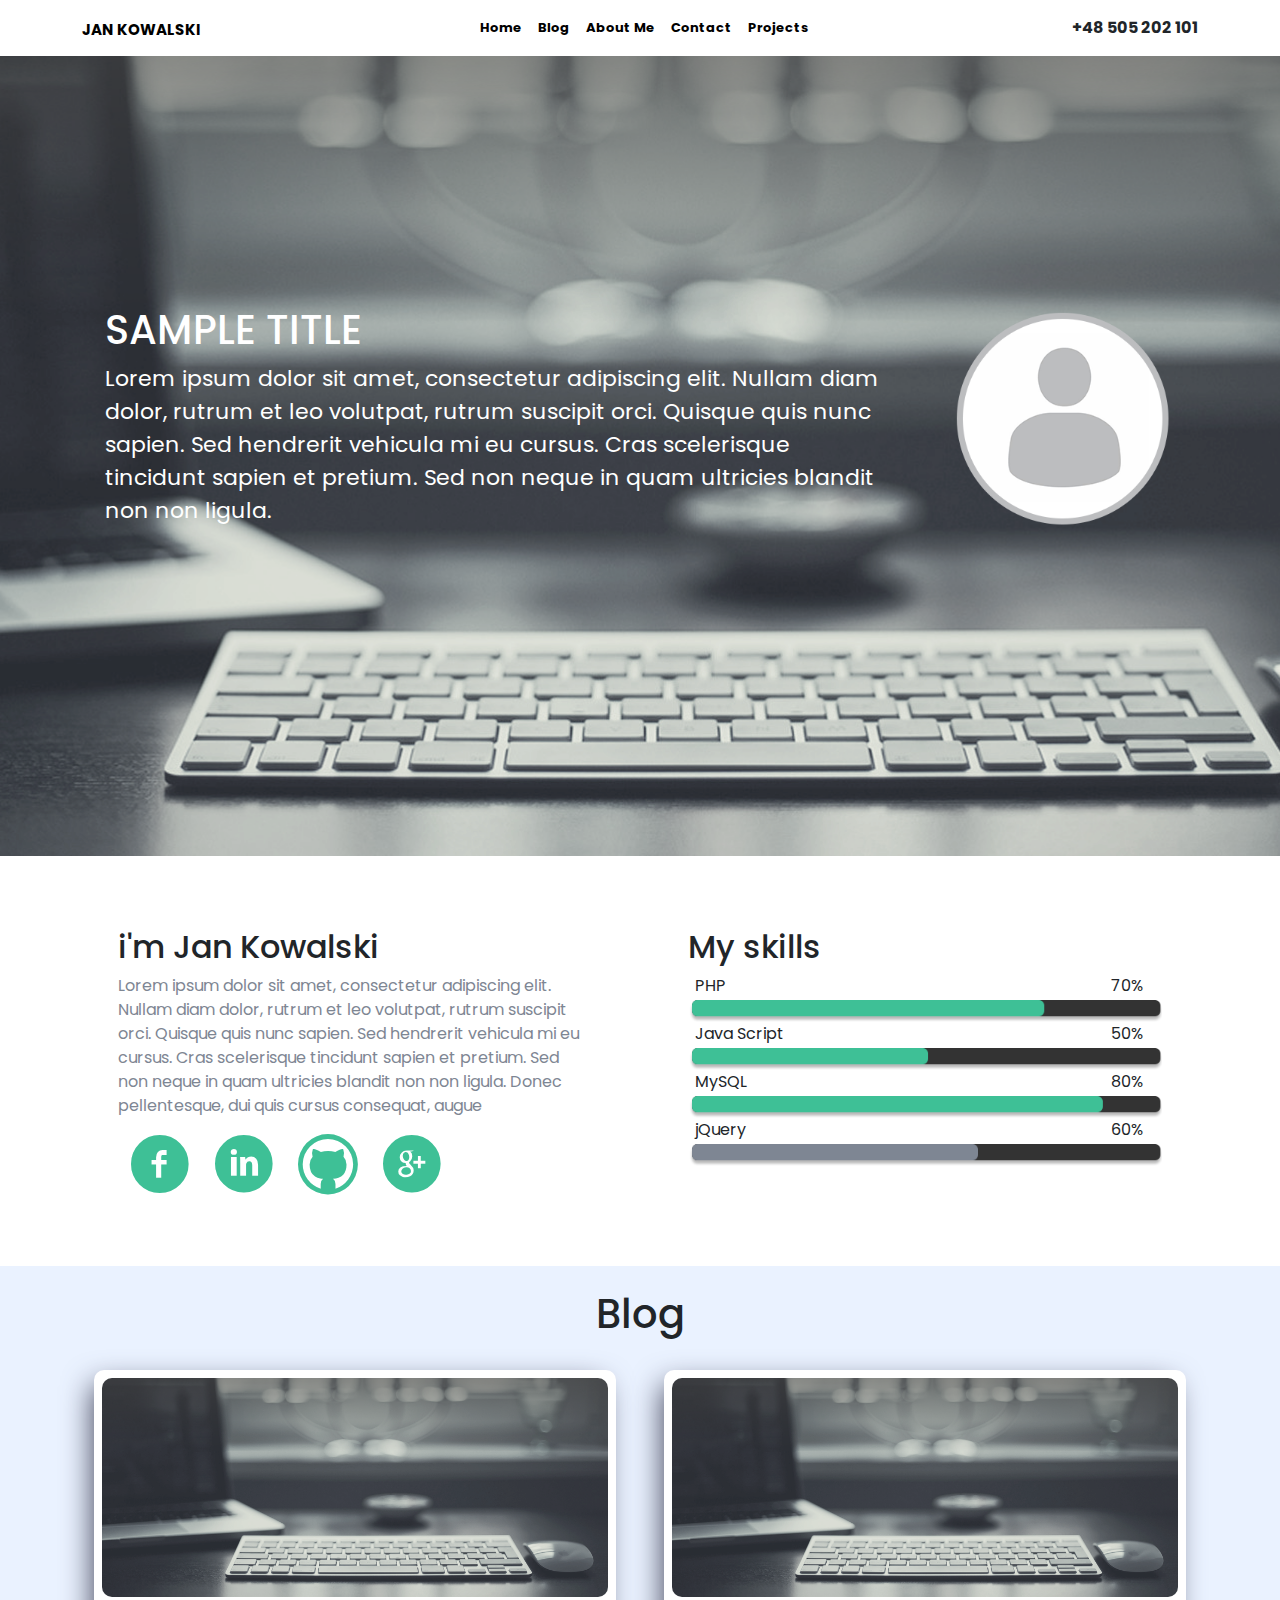
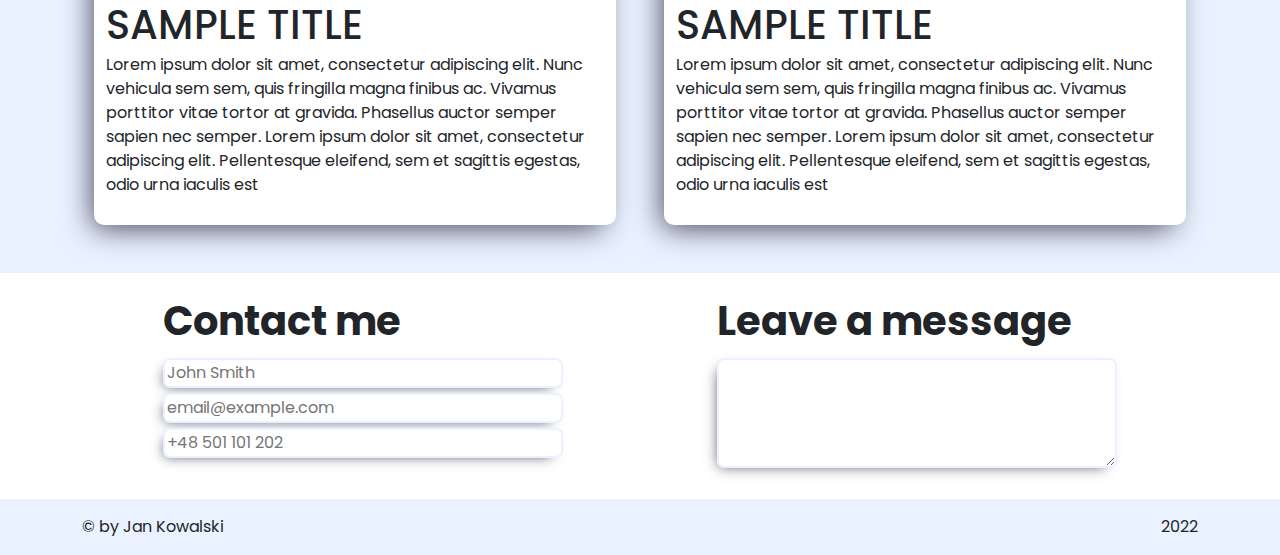
==== ZAD-4/index.html @ b76e467c "Add files via upload" ====
<!DOCTYPE HTML>
<html lang="pl">
    <head>
        <meta charset="utf-8"/>
        <meta name="viewport" content="width=device-width, initial-scale=1"/>
        <title>Jan Kowalski - Portfolio</title>

        <link href="style.css" rel="stylesheet" type="text/css"/>
        <link href="css/bootstrap.min.css" rel="stylesheet" type="text/css"/>
        <link href="css/fontello.css" rel="stylesheet" type="text/css"/>
        
        <link rel="preconnect" href="https://fonts.googleapis.com">
        <link rel="preconnect" href="https://fonts.gstatic.com" crossorigin>
        <link href="https://fonts.googleapis.com/css2?family=Poppins:wght@400;700&display=swap" rel="stylesheet">
    </head>
    <body>
        <section id="navbar">
            <div class="container">
                <nav class="navbar navbar-expand-lg navbar-light">
                    <a href="index.html" class="navbar-brand"><span class="name">Jan Kowalski</span></a>
                    <span class="tel d-lg-none d-md-block">+48 505 202 101</span>
                    <button class="navbar-toggler " type="button" data-bs-toggle="collapse" data-bs-target="#mainmenu" aria-controls="mainmenu" aria-expanded="false" aria-label="Toggle navigation">
                        <span class="navbar-toggler-icon"></span>
                    </button>
                    
                        <div class="collapse navbar-collapse menu" id="mainmenu" style="flex-grow: 0 !important;">
                            <ul class="navbar-nav mb-2 mb-lg-0">
                                <li class="nav-item">
                                    <a href="#" class="nav-link">Home</a>
                                </li>
                                <li class="nav-item">
                                    <a href="#" class="nav-link">Blog</a>
                                </li>
                                <li class="nav-item">
                                    <a href="#" class="nav-link">About Me</a>
                                </li>
                                <li class="nav-item">
                                    <a href="#" class="nav-link">Contact</a>
                                </li>
                                <li class="nav-item">
                                    <a href="#" class="nav-link">Projects</a>
                                </li>
                            </ul>
                        </div>
                        <span class="tel d-none d-lg-block">+48 505 202 101</span>
                    </div>
                </nav>
            </div>
        </section>

        <section class="slider"> 
            <div class="container">
                <div class="row box">
                    <div class="text col-md-6"> <!-- border border-1 border-primary -->
                        <h1>Sample title</h1>
                        <p id="stext">Lorem ipsum dolor sit amet, consectetur adipiscing elit. Nullam diam dolor, rutrum et leo volutpat, rutrum suscipit orci. Quisque quis nunc sapien. Sed hendrerit vehicula mi eu cursus. Cras scelerisque tincidunt sapien et pretium. Sed non neque in quam ultricies blandit non non ligula.</p>
                    </div>
                    <div class="icon col-md-6">
                        <img src="img/icon.png" class="img-fluid"/>
                    </div>
                </div>
            </div>
        </section>

        <section id="skills">
            <div class="container">
                <div class="row">
                    <div id="box1" class="p-5 my-4 col-md-6">
                        <h2>i'm Jan Kowalski</h1>
                        <span>Lorem ipsum dolor sit amet, consectetur adipiscing elit. Nullam diam dolor, rutrum et leo volutpat, rutrum suscipit orci. Quisque quis nunc sapien. Sed hendrerit vehicula mi eu cursus. Cras scelerisque tincidunt sapien et pretium. Sed non neque in quam ultricies blandit non non ligula. Donec pellentesque, dui quis cursus consequat, augue</span>
                        <div id="socials" class="mt-3">
                            <div id="fb">
                                <a href="#"><i class="icon-facebook-circled"></i></a>
                            </div>
                            <div id="in">
                                <a href="#"><i class="icon-linkedin-circled"></i></a>
                            </div>
                            <div id="git">
                                <a href="#"><i class="icon-github-circled"></i></a>
                            </div>
                            <div id="gplus">
                                <a href="#"><i class="icon-gplus-circled"></i></a>
                            </div>
                            <div style="clear: both"></div>
                        </div>
                    </div>
                    <div  id="box2" class="p-5 my-4 col-md-6">
                        <h2>My skills</h2>
                        <div id="skill-1">
                            <span style="float: left; padding-left: 7px;">PHP</span><span style="float: right; padding-right: 19px;">70%</span>
                            <div style="clear:both"></div>
                            <img src="img/skill-1.png" width="550" class="img-fluid"/>
                        </div>
                        <div id="skill-2">
                            <span style="float: left; padding-left: 7px;">Java Script</span><span style="float: right; padding-right: 19px;">50%</span>
                            <div style="clear:both"></div>
                            <img src="img/skill-2.png" width="550" class="img-fluid"/>
                        </div>
                        <div id="skill-3">
                            <span style="float: left; padding-left: 7px;">MySQL</span><span style="float: right; padding-right: 19px;">80%</span>
                            <div style="clear:both"></div>
                            <img src="img/skill-3.png" width="550" class="img-fluid"/>
                        </div>
                        <div id="skill-4">
                            <span style="float: left; padding-left: 7px;">jQuery</span><span style="float: right; padding-right: 19px;">60%</span>
                            <div style="clear:both"></div>
                            <img src="img/skill-4.png" width="550" class="img-fluid"/>
                        </div>
                        </div>
                </div>
            </div>
        </section>

        <section id="blog">
            <div class="container py-4">
                <div class="row">
                    <h1 class="">Blog</h1>
                    <div class="col-lg-6 p-4">
                        <div class="blog-box-in p-2">
                            <img src="img/website-design-background.png" alt="" class="img-fluid"/>
                            <div class="pt-1"></div>
                            <span class="h1 ps-1 text-uppercase">Sample title</span>
                            <p class="p-1">Lorem ipsum dolor sit amet, consectetur adipiscing elit. Nunc vehicula sem sem, quis fringilla magna finibus ac. Vivamus porttitor vitae tortor at gravida. Phasellus auctor semper sapien nec semper. Lorem ipsum dolor sit amet, consectetur adipiscing elit. Pellentesque eleifend, sem et sagittis egestas, odio urna iaculis est</p>
                        </div>
                    </div>
                    <div class="col-lg-6 p-4">
                        <div class="blog-box-in p-2">
                            <img src="img/website-design-background.png" alt="" class="img-fluid"/>
                            <div class="pt-1"></div>
                            <span class="h1 ps-1 text-uppercase">Sample title</span>
                            <p class="p-1">Lorem ipsum dolor sit amet, consectetur adipiscing elit. Nunc vehicula sem sem, quis fringilla magna finibus ac. Vivamus porttitor vitae tortor at gravida. Phasellus auctor semper sapien nec semper. Lorem ipsum dolor sit amet, consectetur adipiscing elit. Pellentesque eleifend, sem et sagittis egestas, odio urna iaculis est</p>
                        </div>
                    </div>
                </div>
            </div>
        </section>

        <section id="contact-form">
            <div class="container">
                <div class="row my-4 m-1">
                    <div id="lbox" class="col-lg-6 pb-3">
                        <div>
                            <h1 class="input">Contact me</h1>
                            <div class="input"><input type="text" name="name" placeholder="John Smith"/></div>
                            <div class="input"><input type="email" name="mail" placeholder="email@example.com"/></div>
                            <div class="input"><input type="tel" name="tel" placeholder="+48 501 101 202"/></div>
                        </div>
                    </div>
                    <div id="rbox" class="col-lg-6">
                        <h1 class="input">Leave a message</h1>
                        <div class="input"><textarea name="msg"></textarea></div>
                    </div>
                </div>
            </div>
        </section>

        <section>
            <footer>
                <div class="container">
                    <div class="row">
                        <div class="py-3">
                            <span style="float: left;">&copy by Jan Kowalski</span>
                            <span style="float: right;">2022</span>
                        </div>
                        <div style="clear:both;"></div>
                    </div>
                </div>
            </footer>
        </section>
        <script src="js/bootstrap.min.js"></script>
    </body>
</html>
---- ZAD-4/style.css ----
body {
    font-family: 'Poppins', sans-serif !important;
}

#navbar a{
    color: #000;
} 

.name {
    text-transform: uppercase;
    font-weight: 700;
    font-size: 15px;
}

.tel {
    font-weight: 700;
}


.menu {
    margin-left: auto;
    margin-right: auto;
}

ul > li {
    font-size: 13px;
    font-weight: 700;
}

.slider {
    height: 800px;
    background-image: url(img/website-design-background.png);
    background-repeat: no-repeat;
    background-position: center;
    background-size: cover;
    font-size: 22px;
    
}

.box {
    position: relative;
    top: 250px;
    max-height: 250px !important;
}

@media (max-width: 1200px) {
    .box {
        top: 150px !important;
    }
}

.text {
    color: #ffffff;
    width: 800px !important;
    margin-left: auto;
    margin-right: auto;
}

.text h1 {
    text-transform: uppercase;
}

.icon {
    width: 250px !important;
    margin-left: auto;
    margin-right: auto;
    
}

#box1 span{
    color: #7E8693;
}

#socials {
    width: 340px;
    height: 60px;
}

#fb a{
    float: left;
    color: #3EC096;
    text-decoration: none;
}

#fb:hover a{
    color: #2db087;
}

#in a{
    float: left;
    color: #3EC096;
    text-decoration: none;
}

#fb:hover in{
    color: #2db087;
}

#git a{
    float: left;
    color: #3EC096;
    text-decoration: none;
}

#git:hover a{
    color: #2db087;
}

#gplus a {
    float: left;
    color: #3EC096;
    text-decoration: none;
}

#gplus:hover a{
    color: #2db087;
}

#blog {
    background-color: #eaf2ff;
}

#blog h1 {
    text-align: center;
}

.blog-box-in {
    background-color: #fff;
    border-radius: 10px;
    -webkit-box-shadow: -7px 9px 30px -6px rgba(66, 68, 90, 1);
    -moz-box-shadow: -7px 9px 30px -6px rgba(66, 68, 90, 1);
    box-shadow: -7px 9px 30px -6px rgba(66, 68, 90, 1);
  }

  .blog-box-in img {
    border-radius: 10px;
  }

#lbox {
    font-weight: 700;
}

#rbox {
    font-weight: 700;
}

#lbox > div > div > input {
    width: 400px;
    margin-top: 5px;
    border: 2px solid #eaf2ff;
    border-radius: 7px;
    -webkit-box-shadow: -5px 5px 13px -7px rgba(66, 68, 90, 1);
    -moz-box-shadow: -5px 5px 13px -7px rgba(66, 68, 90, 1);
    box-shadow: -5px 5px 13px -7px rgba(66, 68, 90, 1);
    margin-left: auto !important;
    margin-right: auto !important;
}

#lbox h1 {
    font-weight: 700;
}

#rbox h1 {
    font-weight: 700;
}

#rbox > div > textarea {
    width: 400px;
    height: 110px;
    margin-top: 5px;
    border: 2px solid #eaf2ff;
    border-radius: 7px;
    -webkit-box-shadow: -5px 5px 13px -7px rgba(66, 68, 90, 1);
    -moz-box-shadow: -5px 5px 13px -7px rgba(66, 68, 90, 1);
    box-shadow: -5px 5px 13px -7px rgba(66, 68, 90, 1);
}

footer {
    background-color: #eaf2ff;
}

.input {
    width: 400px;
    margin-left: auto;
    margin-right: auto;
}
---- ZAD-4/css/fontello.css ----
@font-face {
  font-family: 'fontello';
  src: url('../font/fontello.eot?30403249');
  src: url('../font/fontello.eot?30403249#iefix') format('embedded-opentype'),
       url('../font/fontello.woff2?30403249') format('woff2'),
       url('../font/fontello.woff?30403249') format('woff'),
       url('../font/fontello.ttf?30403249') format('truetype'),
       url('../font/fontello.svg?30403249#fontello') format('svg');
  font-weight: normal;
  font-style: normal;
}
/* Chrome hack: SVG is rendered more smooth in Windozze. 100% magic, uncomment if you need it. */
/* Note, that will break hinting! In other OS-es font will be not as sharp as it could be */
/*
@media screen and (-webkit-min-device-pixel-ratio:0) {
  @font-face {
    font-family: 'fontello';
    src: url('../font/fontello.svg?30403249#fontello') format('svg');
  }
}
*/
[class^="icon-"]:before, [class*=" icon-"]:before {
  font-family: "fontello";
  font-style: normal;
  font-weight: normal;
  speak: never;

  display: inline-block;
  text-decoration: inherit;
  width: 1em;
  margin-right: .2em;
  text-align: center;
  /* opacity: .8; */

  /* For safety - reset parent styles, that can break glyph codes*/
  font-variant: normal;
  text-transform: none;

  /* fix buttons height, for twitter bootstrap */
  line-height: 1em;

  /* Animation center compensation - margins should be symmetric */
  /* remove if not needed */
  margin-left: .2em;

  /* you can be more comfortable with increased icons size */
  /* font-size: 120%; */

  /* Font smoothing. That was taken from TWBS */
  -webkit-font-smoothing: antialiased;
  -moz-osx-font-smoothing: grayscale;

  /* Uncomment for 3D effect */
  /* text-shadow: 1px 1px 1px rgba(127, 127, 127, 0.3); */
}

.icon-github-circled:before { content: '\e801'; font-size: 60px; } /* '' */
.icon-facebook-circled:before { content: '\f30d'; font-size: 60px; } /* '' */
.icon-gplus-circled:before { content: '\f310'; font-size: 60px; } /* '' */
.icon-linkedin-circled:before { content: '\f319'; font-size: 60px; } /* '' */
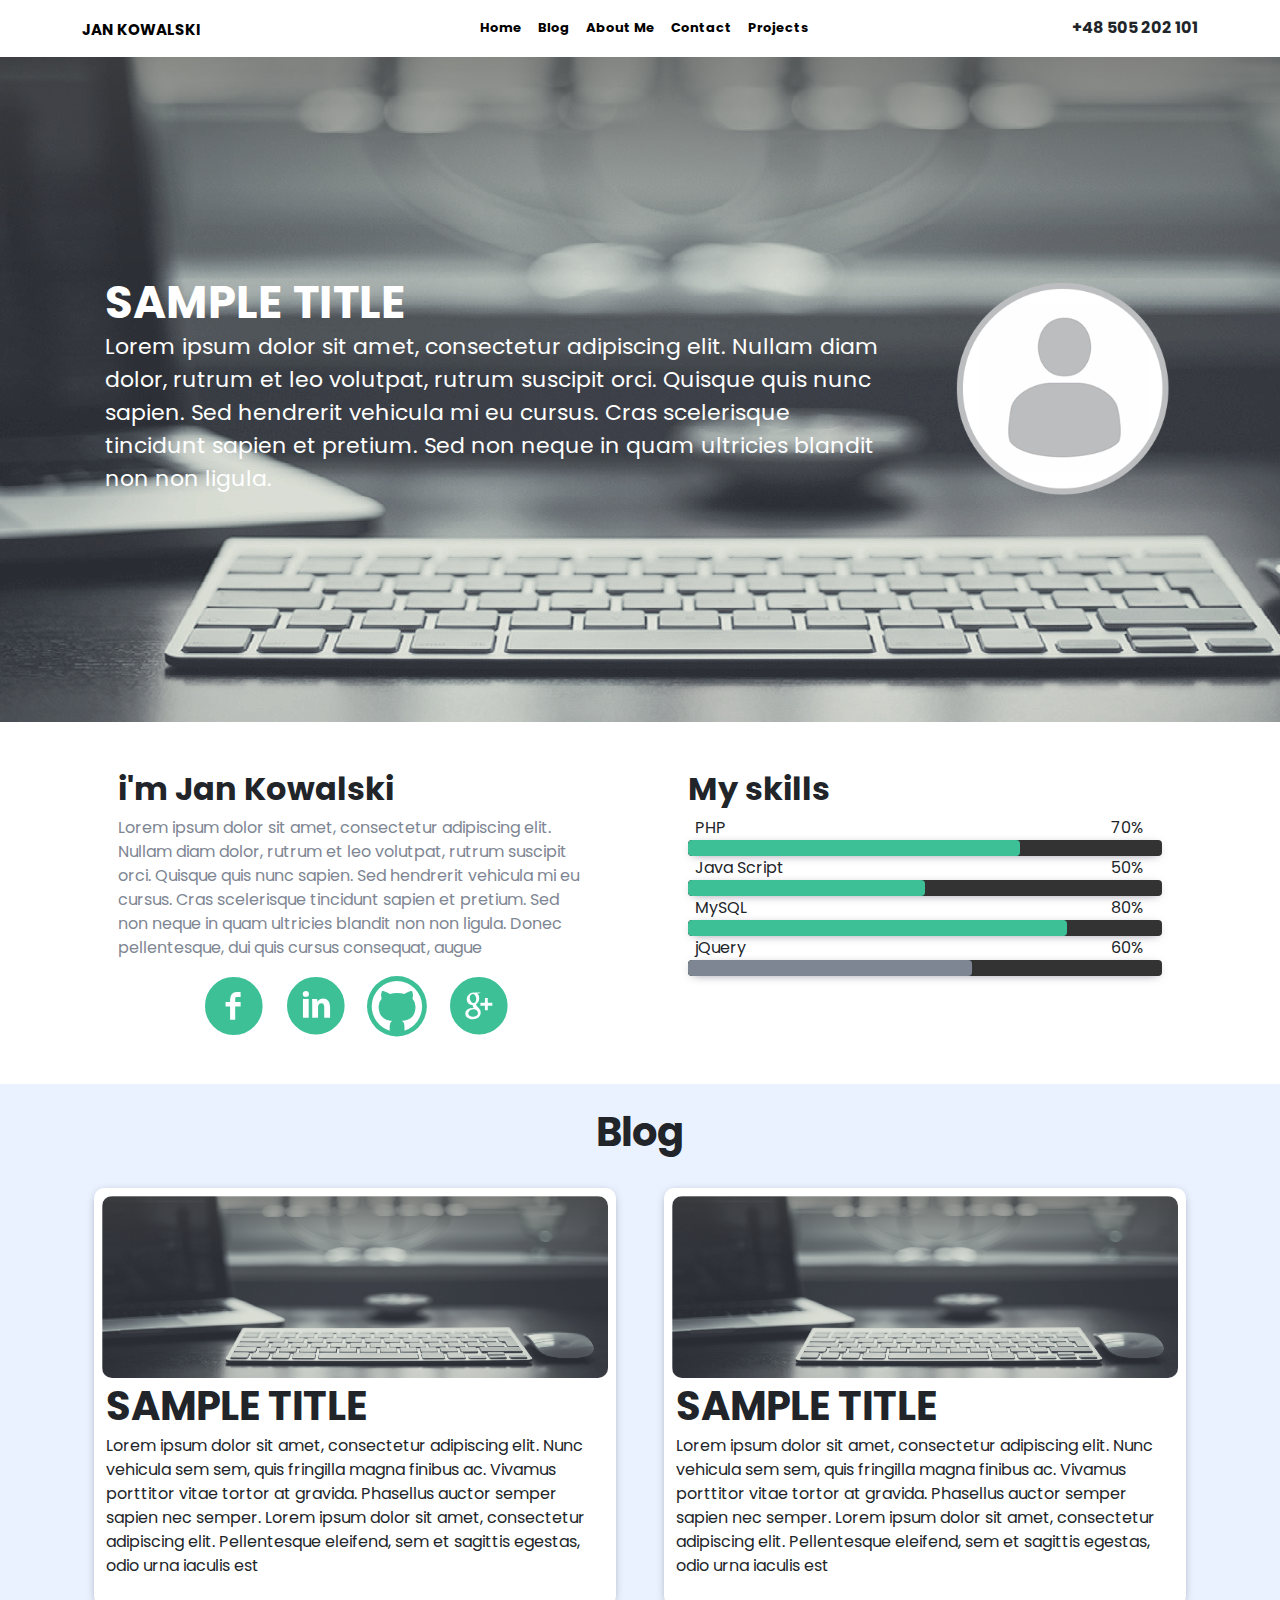
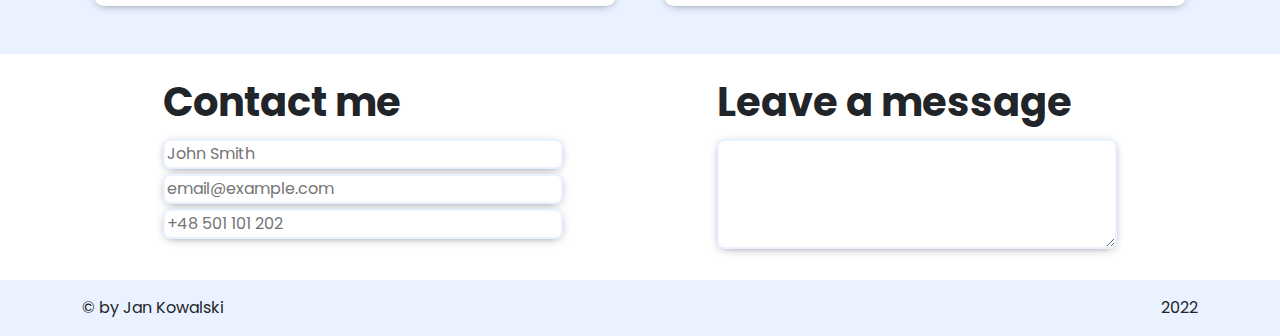
==== commit b4fbb0b2: "Add files via upload" ====
--- a/ZAD-4/index.html
+++ b/ZAD-4/index.html
@@ -52,7 +52,7 @@
             <div class="container">
                 <div class="row box">
                     <div class="text col-md-6"> <!-- border border-1 border-primary -->
-                        <h1>Sample title</h1>
+                        <h1 class="bold mb-0" style="font-size: 45px;">Sample title</h1>
                         <p id="stext">Lorem ipsum dolor sit amet, consectetur adipiscing elit. Nullam diam dolor, rutrum et leo volutpat, rutrum suscipit orci. Quisque quis nunc sapien. Sed hendrerit vehicula mi eu cursus. Cras scelerisque tincidunt sapien et pretium. Sed non neque in quam ultricies blandit non non ligula.</p>
                     </div>
                     <div class="icon col-md-6">
@@ -65,48 +65,59 @@
         <section id="skills">
             <div class="container">
                 <div class="row">
-                    <div id="box1" class="p-5 my-4 col-md-6">
-                        <h2>i'm Jan Kowalski</h1>
+                    <div id="box1" class="p-5 col-md-6">
+                        <h2 class="bold">i'm Jan Kowalski</h1>
                         <span>Lorem ipsum dolor sit amet, consectetur adipiscing elit. Nullam diam dolor, rutrum et leo volutpat, rutrum suscipit orci. Quisque quis nunc sapien. Sed hendrerit vehicula mi eu cursus. Cras scelerisque tincidunt sapien et pretium. Sed non neque in quam ultricies blandit non non ligula. Donec pellentesque, dui quis cursus consequat, augue</span>
-                        <div id="socials" class="mt-3">
-                            <div id="fb">
-                                <a href="#"><i class="icon-facebook-circled"></i></a>
+                        <div id="socials" class="mt-3 container">
+                            <div class="row">
+                                <div id="fb" class="col-3">
+                                    <a href="#"><i class="icon-facebook-circled"></i></a>
+                                </div>
+                                <div id="in" class="col-3">
+                                    <a href="#"><i class="icon-linkedin-circled"></i></a>
+                                </div>
+                                <div id="git" class="col-3">
+                                    <a href="#"><i class="icon-github-circled"></i></a>
+                                </div>
+                                <div id="gplus" class="col-3">
+                                    <a href="#"><i class="icon-gplus-circled"></i></a>
+                                </div>
+                                <div style="clear: both"></div>
                             </div>
-                            <div id="in">
-                                <a href="#"><i class="icon-linkedin-circled"></i></a>
-                            </div>
-                            <div id="git">
-                                <a href="#"><i class="icon-github-circled"></i></a>
-                            </div>
-                            <div id="gplus">
-                                <a href="#"><i class="icon-gplus-circled"></i></a>
-                            </div>
-                            <div style="clear: both"></div>
+                            
                         </div>
                     </div>
-                    <div  id="box2" class="p-5 my-4 col-md-6">
-                        <h2>My skills</h2>
+                    <div  id="box2" class="p-5 col-md-6">
+                        <h2 class="bold">My skills</h2>
                         <div id="skill-1">
                             <span style="float: left; padding-left: 7px;">PHP</span><span style="float: right; padding-right: 19px;">70%</span>
                             <div style="clear:both"></div>
-                            <img src="img/skill-1.png" width="550" class="img-fluid"/>
+                            <div class="progress bar-green">
+                                <div class="progress-bar border-radius" style="width:70%; background-color:#3EC096 !important"></div>
+                            </div>
                         </div>
                         <div id="skill-2">
                             <span style="float: left; padding-left: 7px;">Java Script</span><span style="float: right; padding-right: 19px;">50%</span>
                             <div style="clear:both"></div>
-                            <img src="img/skill-2.png" width="550" class="img-fluid"/>
+                            <div class="progress bar-green">
+                                <div class="progress-bar border-radius" style="width:50%; background-color:#3EC096 !important"></div>
+                            </div>
                         </div>
                         <div id="skill-3">
                             <span style="float: left; padding-left: 7px;">MySQL</span><span style="float: right; padding-right: 19px;">80%</span>
                             <div style="clear:both"></div>
-                            <img src="img/skill-3.png" width="550" class="img-fluid"/>
+                            <div class="progress bar-green">
+                                <div class="progress-bar border-radius" style="width:80%; background-color:#3EC096 !important"></div>
+                            </div>
                         </div>
                         <div id="skill-4">
                             <span style="float: left; padding-left: 7px;">jQuery</span><span style="float: right; padding-right: 19px;">60%</span>
                             <div style="clear:both"></div>
-                            <img src="img/skill-4.png" width="550" class="img-fluid"/>
+                            <div class="progress bar-gray">
+                                <div class="progress-bar border-radius" style="width:60%; background-color:#7E8693 !important"></div>
+                            </div>
                         </div>
-                        </div>
+                    </div>
                 </div>
             </div>
         </section>
@@ -114,20 +125,20 @@
         <section id="blog">
             <div class="container py-4">
                 <div class="row">
-                    <h1 class="">Blog</h1>
+                    <h1 class="bold">Blog</h1>
                     <div class="col-lg-6 p-4">
                         <div class="blog-box-in p-2">
                             <img src="img/website-design-background.png" alt="" class="img-fluid"/>
                             <div class="pt-1"></div>
-                            <span class="h1 ps-1 text-uppercase">Sample title</span>
+                            <span class="h1 ps-1 text-uppercase bold">Sample title</span>
                             <p class="p-1">Lorem ipsum dolor sit amet, consectetur adipiscing elit. Nunc vehicula sem sem, quis fringilla magna finibus ac. Vivamus porttitor vitae tortor at gravida. Phasellus auctor semper sapien nec semper. Lorem ipsum dolor sit amet, consectetur adipiscing elit. Pellentesque eleifend, sem et sagittis egestas, odio urna iaculis est</p>
                         </div>
                     </div>
                     <div class="col-lg-6 p-4">
-                        <div class="blog-box-in p-2">
+                        <div class="blog-box-in p-2 ">
                             <img src="img/website-design-background.png" alt="" class="img-fluid"/>
                             <div class="pt-1"></div>
-                            <span class="h1 ps-1 text-uppercase">Sample title</span>
+                            <span class="h1 ps-1 text-uppercase bold">Sample title</span>
                             <p class="p-1">Lorem ipsum dolor sit amet, consectetur adipiscing elit. Nunc vehicula sem sem, quis fringilla magna finibus ac. Vivamus porttitor vitae tortor at gravida. Phasellus auctor semper sapien nec semper. Lorem ipsum dolor sit amet, consectetur adipiscing elit. Pellentesque eleifend, sem et sagittis egestas, odio urna iaculis est</p>
                         </div>
                     </div>
--- a/ZAD-4/style.css
+++ b/ZAD-4/style.css
@@ -28,7 +28,7 @@
 }
 
 .slider {
-    height: 800px;
+    height: 666px;
     background-image: url(img/website-design-background.png);
     background-repeat: no-repeat;
     background-position: center;
@@ -38,14 +38,14 @@
 }
 
 .box {
-    position: relative;
-    top: 250px;
-    max-height: 250px !important;
+    
+    padding-top: 220px;
+    
 }
 
 @media (max-width: 1200px) {
     .box {
-        top: 150px !important;
+        padding-top: 60px !important;
     }
 }
 
@@ -72,12 +72,10 @@
 }
 
 #socials {
-    width: 340px;
-    height: 60px;
+    width: 350px;
 }
 
 #fb a{
-    float: left;
     color: #3EC096;
     text-decoration: none;
 }
@@ -87,9 +85,12 @@
 }
 
 #in a{
-    float: left;
-    color: #3EC096;
-    text-decoration: none;
+    color: #3EC096;
+    text-decoration: none;
+}
+
+#in:hover a{
+    color: #2db087;
 }
 
 #fb:hover in{
@@ -97,7 +98,6 @@
 }
 
 #git a{
-    float: left;
     color: #3EC096;
     text-decoration: none;
 }
@@ -107,7 +107,6 @@
 }
 
 #gplus a {
-    float: left;
     color: #3EC096;
     text-decoration: none;
 }
@@ -127,9 +126,9 @@
 .blog-box-in {
     background-color: #fff;
     border-radius: 10px;
-    -webkit-box-shadow: -7px 9px 30px -6px rgba(66, 68, 90, 1);
-    -moz-box-shadow: -7px 9px 30px -6px rgba(66, 68, 90, 1);
-    box-shadow: -7px 9px 30px -6px rgba(66, 68, 90, 1);
+    -webkit-box-shadow: 0px 2px 11px -5px rgba(66, 68, 90, 1);
+    -moz-box-shadow: 0px 2px 11px -5px rgba(66, 68, 90, 1);
+    box-shadow: 0px 2px 11px -5px rgba(66, 68, 90, 1);
   }
 
   .blog-box-in img {
@@ -149,9 +148,9 @@
     margin-top: 5px;
     border: 2px solid #eaf2ff;
     border-radius: 7px;
-    -webkit-box-shadow: -5px 5px 13px -7px rgba(66, 68, 90, 1);
-    -moz-box-shadow: -5px 5px 13px -7px rgba(66, 68, 90, 1);
-    box-shadow: -5px 5px 13px -7px rgba(66, 68, 90, 1);
+    -webkit-box-shadow: 0px 2px 11px -5px rgba(66, 68, 90, 1);
+    -moz-box-shadow: 0px 2px 11px -5px rgba(66, 68, 90, 1);
+    box-shadow: 0px 2px 11px -5px rgba(66, 68, 90, 1);
     margin-left: auto !important;
     margin-right: auto !important;
 }
@@ -170,9 +169,9 @@
     margin-top: 5px;
     border: 2px solid #eaf2ff;
     border-radius: 7px;
-    -webkit-box-shadow: -5px 5px 13px -7px rgba(66, 68, 90, 1);
-    -moz-box-shadow: -5px 5px 13px -7px rgba(66, 68, 90, 1);
-    box-shadow: -5px 5px 13px -7px rgba(66, 68, 90, 1);
+    -webkit-box-shadow: 0px 2px 11px -5px rgba(66, 68, 90, 1);
+    -moz-box-shadow: 0px 2px 11px -5px rgba(66, 68, 90, 1);
+    box-shadow: 0px 2px 11px -5px rgba(66, 68, 90, 1);
 }
 
 footer {
@@ -183,4 +182,26 @@
     width: 400px;
     margin-left: auto;
     margin-right: auto;
+}
+
+.bold {
+    font-weight: bold !important;
+}
+
+.bar-green {
+    -webkit-box-shadow: 0px 2px 11px -5px rgba(66, 68, 90, 1);
+    -moz-box-shadow: 0px 2px 11px -5px rgba(66, 68, 90, 1);
+    box-shadow: 0px 2px 11px -5px rgba(66, 68, 90, 1);
+    background-color: #333 !important;
+}
+
+.bar-gray {
+    -webkit-box-shadow: 0px 2px 11px -5px rgba(66, 68, 90, 1);
+    -moz-box-shadow: 0px 2px 11px -5px rgba(66, 68, 90, 1);
+    box-shadow: 0px 2px 11px -5px rgba(66, 68, 90, 1);
+    background-color: #333 !important;
+} 
+
+.border-radius {
+    border-radius: 4px !important;
 }--- a/ZAD-4/css/fontello.css
+++ b/ZAD-4/css/fontello.css
@@ -41,7 +41,7 @@
 
   /* Animation center compensation - margins should be symmetric */
   /* remove if not needed */
-  margin-left: .2em;
+  /*margin-left: .2em;
 
   /* you can be more comfortable with increased icons size */
   /* font-size: 120%; */
